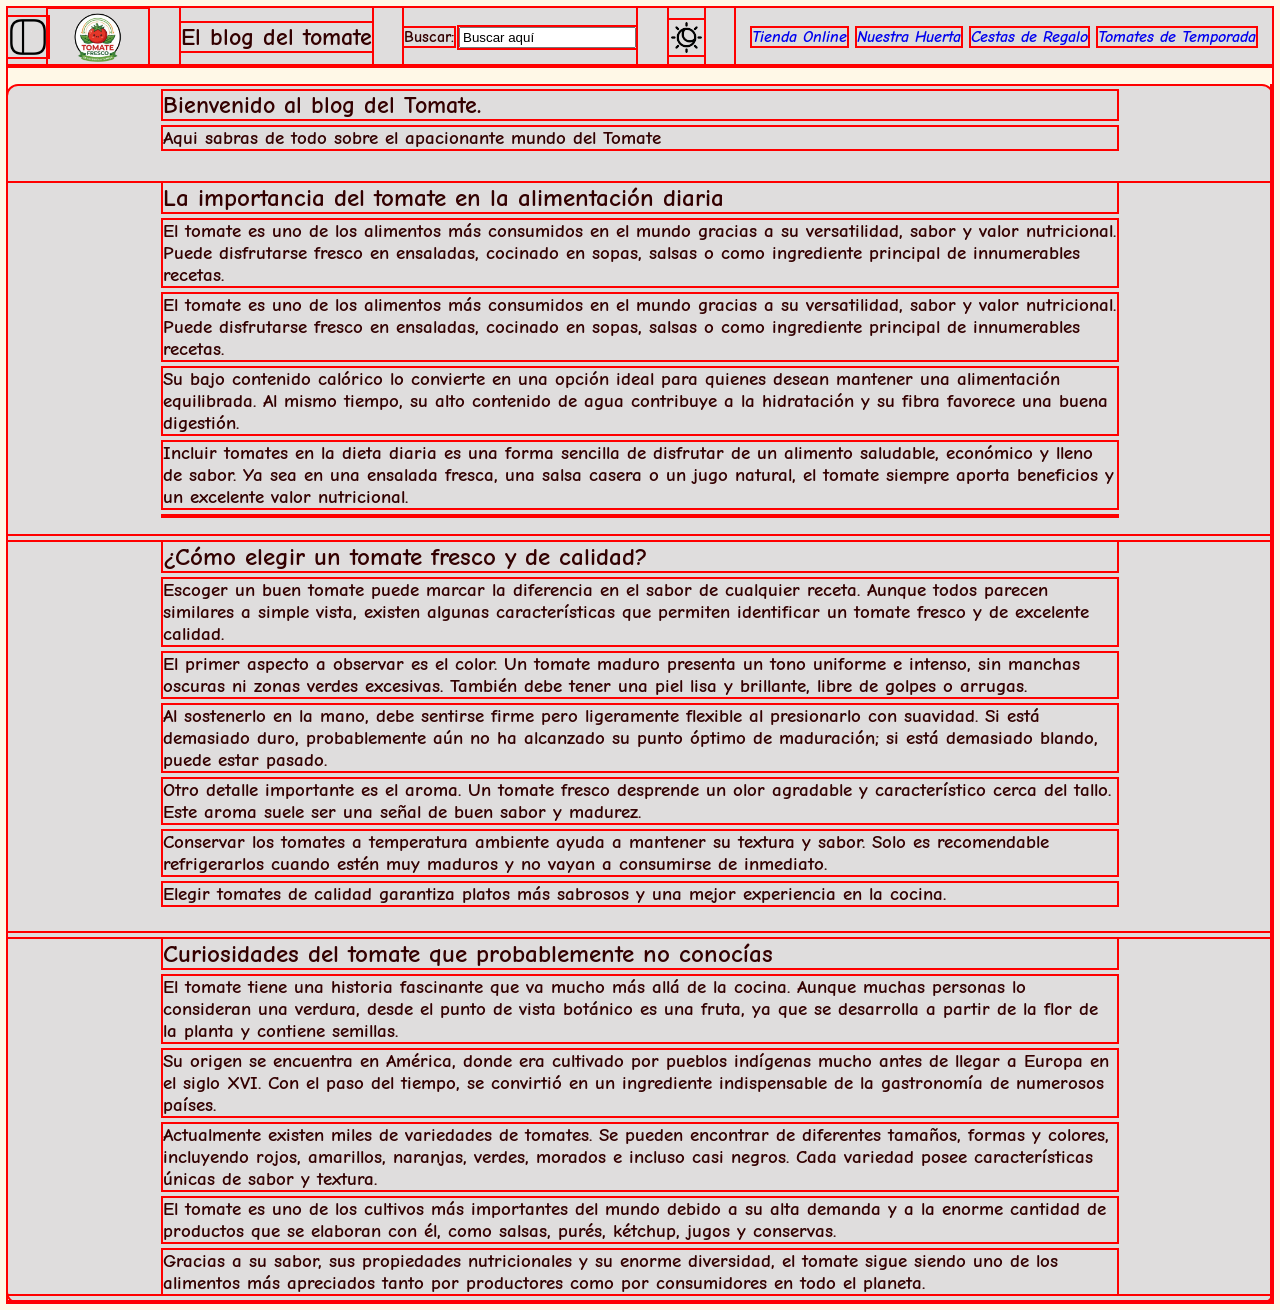
==== blog.html @ a544c846 "version de blog[1] (html, css, js ) y mejoras" ====
<!DOCTYPE html>
<html lang="es">
<head>
    <meta charset="UTF-8">
    <meta name="viewport" content="width=device-width, initial-scale=1.0">
    <title>El Blog del Tomate</title>
    <link rel="stylesheet" href="./css/blog.css">
</head>
<body>
    <Header class="headerBlog">
        
        <div class="box logo">
            <img src="./img/grid.png" alt="" width="40px" style="margin: left 6px; ;" id="OcultarSectionNav">
            <img src="./img/logo.png" alt="Tienda de tomate" style="width: 100px;">
        </div>
        <div class="box">
            <!-- titulo centrado-->
             <h2 class="titleHeader">El blog del tomate</h2>
        </div>
        <div class="box search">
            <label for="search-heard" class="label-search">Buscar:</label>
            <input id="search-heard" type="search" value="Buscar aquí">
        </div>
        <div class="box image">
            <img src="./img/modo-claro.png" alt="" id="modo" width="35px">
        </div>
        <nav class="box enlaces">
            <!-- enlaces de la tienda wed -->
             <a href="./index.html" class="headerEnlaces" target="_blank">
                Tienda Online
             </a>
             <a href="./huerta.html" class="headerEnlaces DOS" target="_blank" style="margin-right: 0px;">
                Nuestra Huerta
             </a>
             <a href="./regalo.html" class="headerEnlaces TRES" target="_blank">
                Cestas de Regalo
             </a>
             <a href="./temporada.html" class="headerEnlaces" target="_blank">
                Tomates de Temporada
             </a>
        </nav>
    </Header>

    <main>
        
        <section class="contenido navegacion">
            <nav class="nav blog">
                <h3>Los blog</h3>
                <a href="" class="EnlacesBlog">La importancia del tomate en la alimentación diaria</a> <br>  
                <a href="" class="EnlacesBlog">¿Cómo elegir un tomate fresco y de calidad?</a><br>
                <a href="" class="EnlacesBlog">Curiosidades del tomate que probablemente no conocías </a><br>
            </nav>
        </section>
        
        <section class="contenido principal">
           <h1>Bienvenido al blog del Tomate.</h1>
           <P>Aqui sabras de todo sobre el apacionante mundo del Tomate </P>
            <br>
            <article class="articulo">
                <h2>La importancia del tomate en la alimentación diaria</h2>
                <p>El tomate es uno de los alimentos más consumidos en el mundo gracias a su versatilidad, sabor y valor nutricional. Puede disfrutarse fresco en ensaladas, cocinado en sopas, salsas o como ingrediente principal de innumerables recetas.</p>
                <p>El tomate es uno de los alimentos más consumidos en el mundo gracias a su versatilidad, sabor y valor nutricional. Puede disfrutarse fresco en ensaladas, cocinado en sopas, salsas o como ingrediente principal de innumerables recetas.</p>
                <p>Su bajo contenido calórico lo convierte en una opción ideal para quienes desean mantener una alimentación equilibrada. Al mismo tiempo, su alto contenido de agua contribuye a la hidratación y su fibra favorece una buena digestión.</p>
                <p>Incluir tomates en la dieta diaria es una forma sencilla de disfrutar de un alimento saludable, económico y lleno de sabor. Ya sea en una ensalada fresca, una salsa casera o un jugo natural, el tomate siempre aporta beneficios y un excelente valor nutricional.</p>
                <p></p>
                <br>
            </article>
            <article class="articulo">
                <h2>¿Cómo elegir un tomate fresco y de calidad?</h2>
                <p>Escoger un buen tomate puede marcar la diferencia en el sabor de cualquier receta. Aunque todos parecen similares a simple vista, existen algunas características que permiten identificar un tomate fresco y de excelente calidad.</p>
                <p>El primer aspecto a observar es el color. Un tomate maduro presenta un tono uniforme e intenso, sin manchas oscuras ni zonas verdes excesivas. También debe tener una piel lisa y brillante, libre de golpes o arrugas.</p>
                <p>Al sostenerlo en la mano, debe sentirse firme pero ligeramente flexible al presionarlo con suavidad. Si está demasiado duro, probablemente aún no ha alcanzado su punto óptimo de maduración; si está demasiado blando, puede estar pasado.</p>
                <p>Otro detalle importante es el aroma. Un tomate fresco desprende un olor agradable y característico cerca del tallo. Este aroma suele ser una señal de buen sabor y madurez.</p>
                <p>Conservar los tomates a temperatura ambiente ayuda a mantener su textura y sabor. Solo es recomendable refrigerarlos cuando estén muy maduros y no vayan a consumirse de inmediato.</p>
                <p>Elegir tomates de calidad garantiza platos más sabrosos y una mejor experiencia en la cocina.</p>
                <br>
            </article>
           <article class="articulo">
            <h2>Curiosidades del tomate que probablemente no conocías</h2>
            <p>El tomate tiene una historia fascinante que va mucho más allá de la cocina. Aunque muchas personas lo consideran una verdura, desde el punto de vista botánico es una fruta, ya que se desarrolla a partir de la flor de la planta y contiene semillas.</p>
            <p>Su origen se encuentra en América, donde era cultivado por pueblos indígenas mucho antes de llegar a Europa en el siglo XVI. Con el paso del tiempo, se convirtió en un ingrediente indispensable de la gastronomía de numerosos países.</p>
            <p>Actualmente existen miles de variedades de tomates. Se pueden encontrar de diferentes tamaños, formas y colores, incluyendo rojos, amarillos, naranjas, verdes, morados e incluso casi negros. Cada variedad posee características únicas de sabor y textura.</p>
            <p>El tomate es uno de los cultivos más importantes del mundo debido a su alta demanda y a la enorme cantidad de productos que se elaboran con él, como salsas, purés, kétchup, jugos y conservas.</p>
            <p>Gracias a su sabor, sus propiedades nutricionales y su enorme diversidad, el tomate sigue siendo uno de los alimentos más apreciados tanto por productores como por consumidores en todo el planeta.</p>
           </article>
        </section>
        <section class="contenido">
            <!-- contenido anterior -->
        </section>
    </main>

    <footer>
        <div class="footer-contenido">
            <!-- logo y frase -->
        </div>
        <div class="footer-contenido">
            <!-- enlaces -->
        </div>
        <div class="footer-contenido">
            <!-- contactos -->
        </div>
        <div class="footer-contenido">
            <!-- redes sociales -->
        </div>
    </footer>

    <script src="./js/blog.js"></script>
</body>
</html>
---- css/blog.css ----
/* Fuente */
@font-face {
    font-family: "Comics-neueONE";
    src: url(../font/ComicNeue-BoldItalic.ttf);
}
@font-face {
    font-family:"Comics-neueTwo" ;
    src: url(../font/ComicNeue-Bold.ttf);
}

/* umiversal */
*{
    outline: 2px solid red;
}
body {
    background-color: #FFF8E7;
    color: #330000;   
    font-family: "Comics-neueTwo";     
}

 /* header */

 .headerBlog{
 display: flex;
 justify-content: space-between;
 background-color:#DFDDDD ;
}

.box.enlaces, .nav{
    display: flex;
    align-items: center;
    padding-left: 16px;
    padding-right: 16px;
}
.headerEnlaces.DOS ,.headerEnlaces.TRES{
    margin:0px 10px ;
}
.box.search{
    display: flex;
    align-items: center;

}
.label-search{
    margin-right: 5px;
}
.box.image{
    display: flex;
    align-items: center;
}
.headerEnlaces, .EnlacesBlog {
    font-family: "Comics-neueONE";
    text-decoration: none;

}
.titleHeader{
        font-size: 1.5em;
        margin: 15px 0px;
}

.box.logo {
    display: flex;
    align-items: center;
}

/* main */
main {
    display: flex;
} 
.nav.blog {
    flex-direction: column;
    margin-top: 21px;
    align-items: baseline;
}
.contenido {
    background:#DFDDDD ;
    border-radius: 10px;
        margin-top: 20px
}
.contenido.principal{
    
}

.contenido.navegacion{
    display: none;
    margin-right: 20px;
}
p {
    font-size: 19px;
    margin:8px 155px ;
}

h2{
    font-size: 25px;
    margin:8px 155px;
}
h1{
    margin: 5px 155px;
}
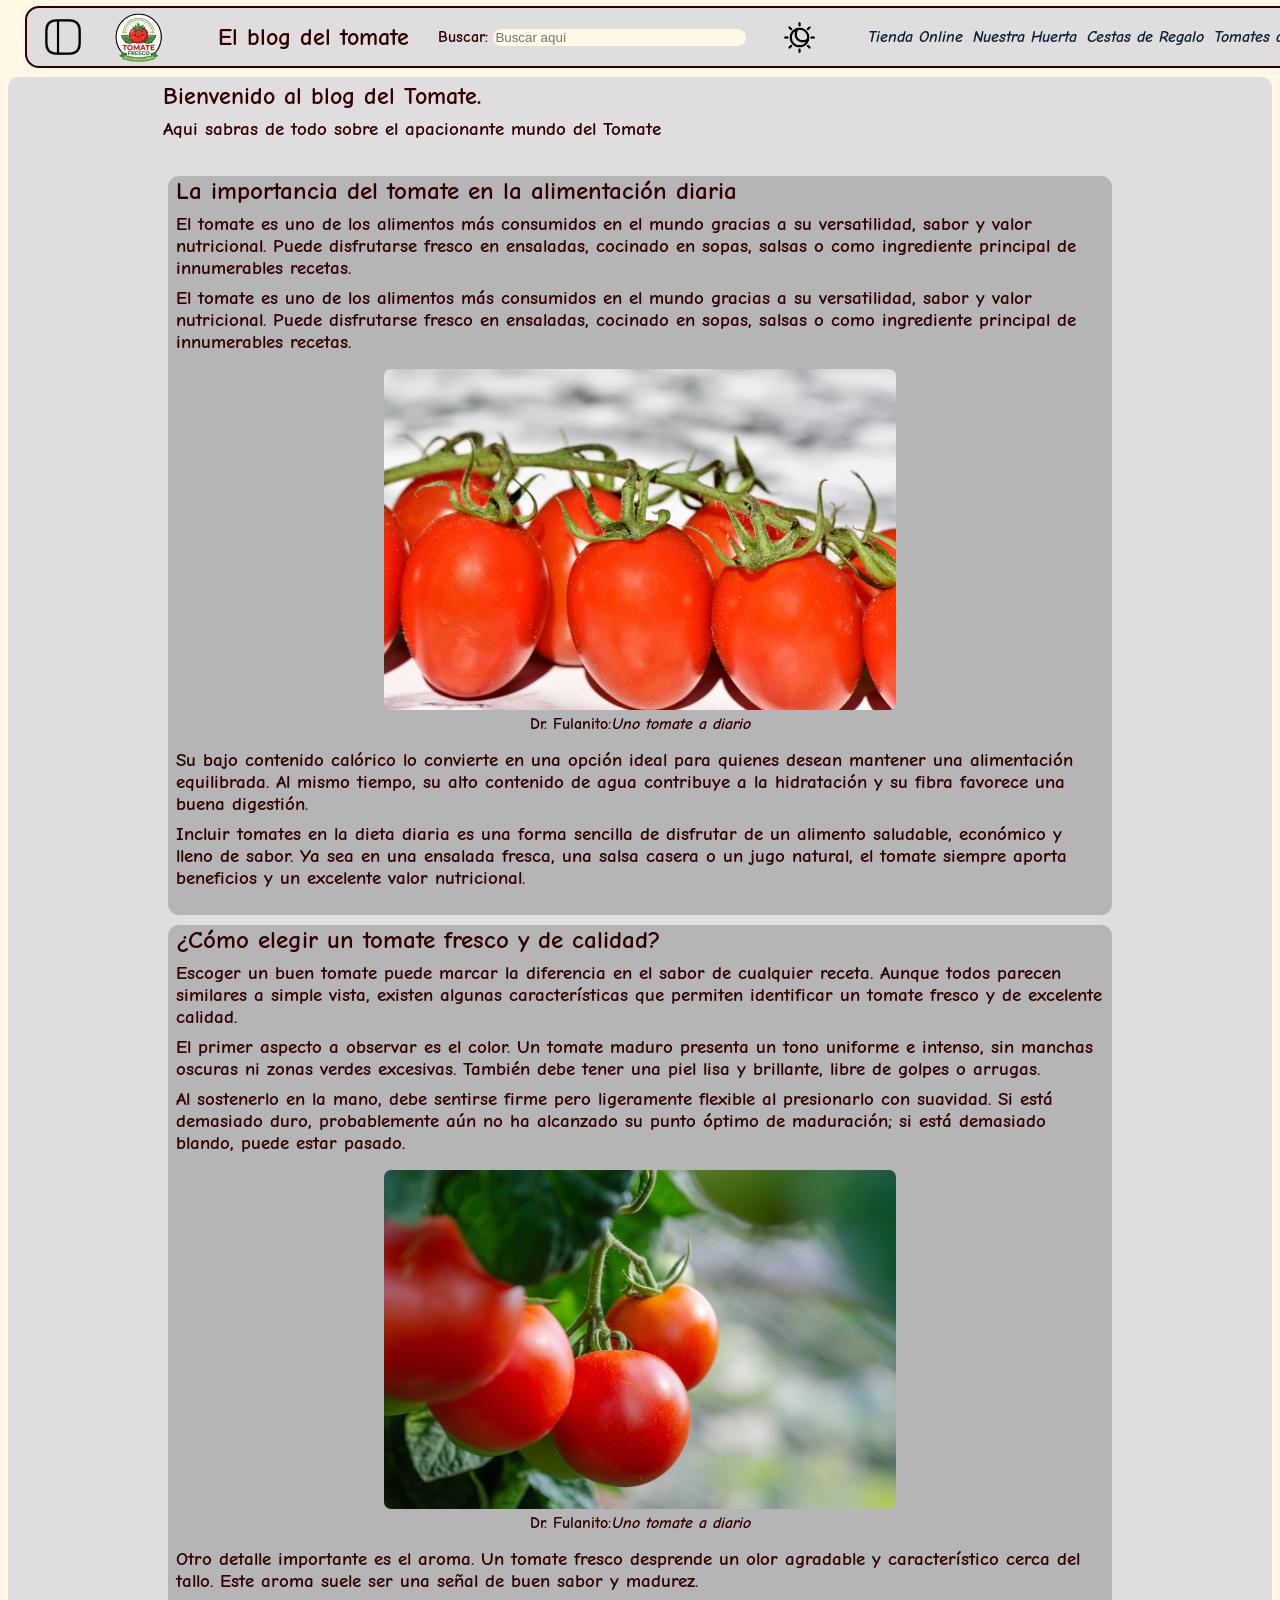
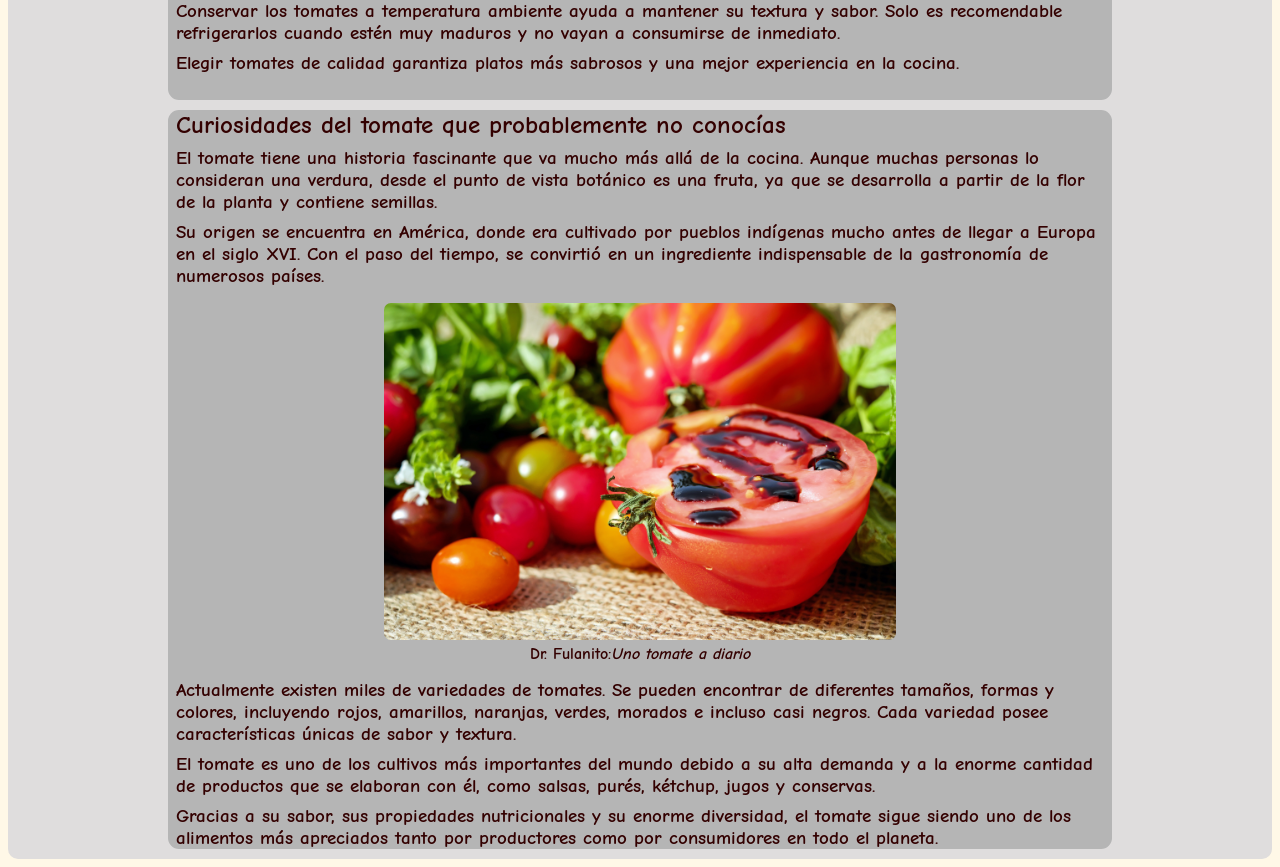
==== commit 4ab04909: "blog[2] modificaciones y mejoras de codigo en modo light y dark y modifique otras cosas en mis archi" ====
--- a/blog.html
+++ b/blog.html
@@ -1,5 +1,5 @@
 <!DOCTYPE html>
-<html lang="es">
+<html lang="es" data-theme="light">
 <head>
     <meta charset="UTF-8">
     <meta name="viewport" content="width=device-width, initial-scale=1.0">
@@ -10,7 +10,11 @@
     <Header class="headerBlog">
         
         <div class="box logo">
-            <img src="./img/grid.png" alt="" width="40px" style="margin: left 6px; ;" id="OcultarSectionNav">
+            
+            <button id="botonOcultarSectionNav">
+                <img src="./img/grid.png" alt="" width="40px" style="margin: left 6px; ;" id="OcultarSectionNav">
+            <img src="./img/grid_blanco.png" alt="" width="40px" style="margin: left 6px; ;" id="OcultarSectionNavWhite">
+            </button>
             <img src="./img/logo.png" alt="Tienda de tomate" style="width: 100px;">
         </div>
         <div class="box">
@@ -19,10 +23,17 @@
         </div>
         <div class="box search">
             <label for="search-heard" class="label-search">Buscar:</label>
-            <input id="search-heard" type="search" value="Buscar aquí">
+            <input list="resultados" id="search-heard" size="30px" type="search" placeholder="Buscar aquí" pattern="[a-z]{1-12}">
+            <datalist id="resultados">
+               <option value="La importancia del tomate en la alimentación diaria"></option>
+               <option value="¿Cómo elegir un tomate fresco y de calidad?"></option>
+              <option value="Curiosidades del tomate que probablemente no conocías"></option>
+            </datalist>
         </div>
         <div class="box image">
-            <img src="./img/modo-claro.png" alt="" id="modo" width="35px">
+        <button aria-label data-theme-toggle>
+            <img src="./img/modo-claro.png" alt="modo claro de la pagina"  width="35px" id="modo-claro">
+            <img src="./img/modo_nocturno_blanco.png" alt="modo claro de la pagina"  width="35px" id="modo-oscuro"></button> 
         </div>
         <nav class="box enlaces">
             <!-- enlaces de la tienda wed -->
@@ -54,35 +65,56 @@
         
         <section class="contenido principal">
            <h1>Bienvenido al blog del Tomate.</h1>
-           <P>Aqui sabras de todo sobre el apacionante mundo del Tomate </P>
+           <P style="margin-left: 155px; margin-right: 155px  ;">Aqui sabras de todo sobre el apacionante mundo del Tomate </P>
             <br>
             <article class="articulo">
+               <div class="Box style">
                 <h2>La importancia del tomate en la alimentación diaria</h2>
                 <p>El tomate es uno de los alimentos más consumidos en el mundo gracias a su versatilidad, sabor y valor nutricional. Puede disfrutarse fresco en ensaladas, cocinado en sopas, salsas o como ingrediente principal de innumerables recetas.</p>
                 <p>El tomate es uno de los alimentos más consumidos en el mundo gracias a su versatilidad, sabor y valor nutricional. Puede disfrutarse fresco en ensaladas, cocinado en sopas, salsas o como ingrediente principal de innumerables recetas.</p>
+                <figure class="MarcoDeImag">
+                    <img class="img-blog" src="./img/Blog.jpg" alt="tomates" >
+                    <figcaption> Dr. Fulanito:<em>Uno tomate a diario</em></figcaption>
+                </figure>
                 <p>Su bajo contenido calórico lo convierte en una opción ideal para quienes desean mantener una alimentación equilibrada. Al mismo tiempo, su alto contenido de agua contribuye a la hidratación y su fibra favorece una buena digestión.</p>
                 <p>Incluir tomates en la dieta diaria es una forma sencilla de disfrutar de un alimento saludable, económico y lleno de sabor. Ya sea en una ensalada fresca, una salsa casera o un jugo natural, el tomate siempre aporta beneficios y un excelente valor nutricional.</p>
                 <p></p>
                 <br>
+               </div>
             </article>
             <article class="articulo">
+              <div class="Box style">
                 <h2>¿Cómo elegir un tomate fresco y de calidad?</h2>
                 <p>Escoger un buen tomate puede marcar la diferencia en el sabor de cualquier receta. Aunque todos parecen similares a simple vista, existen algunas características que permiten identificar un tomate fresco y de excelente calidad.</p>
                 <p>El primer aspecto a observar es el color. Un tomate maduro presenta un tono uniforme e intenso, sin manchas oscuras ni zonas verdes excesivas. También debe tener una piel lisa y brillante, libre de golpes o arrugas.</p>
                 <p>Al sostenerlo en la mano, debe sentirse firme pero ligeramente flexible al presionarlo con suavidad. Si está demasiado duro, probablemente aún no ha alcanzado su punto óptimo de maduración; si está demasiado blando, puede estar pasado.</p>
+                <figure class="MarcoDeImag">
+                    <img class="img-blog" src="./img/Blog2.jpg" alt="tomates" >
+                    <figcaption> Dr. Fulanito:<em>Uno tomate a diario</em></figcaption>
+                </figure>
                 <p>Otro detalle importante es el aroma. Un tomate fresco desprende un olor agradable y característico cerca del tallo. Este aroma suele ser una señal de buen sabor y madurez.</p>
                 <p>Conservar los tomates a temperatura ambiente ayuda a mantener su textura y sabor. Solo es recomendable refrigerarlos cuando estén muy maduros y no vayan a consumirse de inmediato.</p>
                 <p>Elegir tomates de calidad garantiza platos más sabrosos y una mejor experiencia en la cocina.</p>
                 <br>
+              </div> 
             </article>
+
            <article class="articulo">
-            <h2>Curiosidades del tomate que probablemente no conocías</h2>
-            <p>El tomate tiene una historia fascinante que va mucho más allá de la cocina. Aunque muchas personas lo consideran una verdura, desde el punto de vista botánico es una fruta, ya que se desarrolla a partir de la flor de la planta y contiene semillas.</p>
-            <p>Su origen se encuentra en América, donde era cultivado por pueblos indígenas mucho antes de llegar a Europa en el siglo XVI. Con el paso del tiempo, se convirtió en un ingrediente indispensable de la gastronomía de numerosos países.</p>
-            <p>Actualmente existen miles de variedades de tomates. Se pueden encontrar de diferentes tamaños, formas y colores, incluyendo rojos, amarillos, naranjas, verdes, morados e incluso casi negros. Cada variedad posee características únicas de sabor y textura.</p>
-            <p>El tomate es uno de los cultivos más importantes del mundo debido a su alta demanda y a la enorme cantidad de productos que se elaboran con él, como salsas, purés, kétchup, jugos y conservas.</p>
-            <p>Gracias a su sabor, sus propiedades nutricionales y su enorme diversidad, el tomate sigue siendo uno de los alimentos más apreciados tanto por productores como por consumidores en todo el planeta.</p>
-           </article>
+              <div class="Box style">
+                <h2>Curiosidades del tomate que probablemente no conocías</h2>
+                <p>El tomate tiene una historia fascinante que va mucho más allá de la cocina. Aunque muchas personas lo consideran una verdura, desde el punto de vista botánico es una fruta, ya que se desarrolla a partir de la flor de la planta y contiene semillas.</p>
+                <p>Su origen se encuentra en América, donde era cultivado por pueblos indígenas mucho antes de llegar a Europa en el siglo XVI. Con el paso del tiempo, se convirtió en un ingrediente indispensable de la gastronomía de numerosos países.</p>
+
+                <figure class="MarcoDeImag">
+                    <img class="img-blog" src="./img/Blo3.jpg" alt="tomates" >
+                    <figcaption> Dr. Fulanito:<em>Uno tomate a diario</em></figcaption>
+                </figure>
+
+                <p>Actualmente existen miles de variedades de tomates. Se pueden encontrar de diferentes tamaños, formas y colores, incluyendo rojos, amarillos, naranjas, verdes, morados e incluso casi negros. Cada variedad posee características únicas de sabor y textura.</p>
+                <p>El tomate es uno de los cultivos más importantes del mundo debido a su alta demanda y a la enorme cantidad de productos que se elaboran con él, como salsas, purés, kétchup, jugos y conservas.</p>
+                <p>Gracias a su sabor, sus propiedades nutricionales y su enorme diversidad, el tomate sigue siendo uno de los alimentos más apreciados tanto por productores como por consumidores en todo el planeta.</p>
+             </div>
+            </article>
         </section>
         <section class="contenido">
             <!-- contenido anterior -->
--- a/css/blog.css
+++ b/css/blog.css
@@ -8,13 +8,57 @@
     src: url(../font/ComicNeue-Bold.ttf);
 }
 
+
+/* ==========================================================
+   VARIABLES CSS PARA EL SISTEMA DE TEMAS (LIGHT / DARK)
+
+   El atributo data-theme se agrega al elemento <html> desde
+   JavaScript. Dependiendo de su valor ("light" o "dark"),
+   estas variables cambian automáticamente los colores de
+   toda la aplicación sin modificar cada regla CSS.
+
+   Ejemplo:
+   <html data-theme="light">
+   <html data-theme="dark">
+========================================================== */
+
+
+/* ==========================================================
+   TEMA CLARO
+   Se aplicará cuando:
+   <html data-theme="light">
+========================================================== */
+
+/* Variables globales del tema
+
+--fondoBody       → Fondo principal del sitio.
+--fondoContenido  → Fondo del contenedor principal.
+--fondoArticulo   → Fondo de tarjetas, artículos o secciones.
+--textoColor      → Color predeterminado del texto.
+--colorEnlaces    → Color de enlaces y elementos interactivos.
+*/
+[data-theme= "light" ] {
+    --fondoBody: #FFF8E7;
+    --fondoContenido: #DFDDDD ;
+    --fondoArticulo : hsl(0, 0%, 71%);
+    --textoColor: #330000;
+    --colorEnlaces:#092039;
+}
+[data-theme= "dark"]{
+    --fondoBody: #121212;
+    --fondoContenido: #330000 ;
+    --fondoArticulo :#5A2A2A;
+    --textoColor:#DFDDDD ;
+    --colorEnlaces:#B8D9FF;
+}
 /* umiversal */
 *{
-    outline: 2px solid red;
+    /* outline: 2px solid red; */
 }
 body {
-    background-color: #FFF8E7;
-    color: #330000;   
+    /* background-color:; */
+    background-color: var(--fondoBody);
+    color: var(--textoColor);   
     font-family: "Comics-neueTwo";     
 }
 
@@ -23,7 +67,13 @@
  .headerBlog{
  display: flex;
  justify-content: space-between;
- background-color:#DFDDDD ;
+ background-color:var(--fondoContenido);
+    position: fixed;
+    margin: 0px 19px;
+    padding: 0px 10px;
+    width: 1350.83px;
+    border-radius: 12px;
+    outline:2px solid var(--textoColor)
 }
 
 .box.enlaces, .nav{
@@ -31,6 +81,7 @@
     align-items: center;
     padding-left: 16px;
     padding-right: 16px;
+    color: var(--textoColor);
 }
 .headerEnlaces.DOS ,.headerEnlaces.TRES{
     margin:0px 10px ;
@@ -40,6 +91,22 @@
     align-items: center;
 
 }
+
+#search-heard {
+  border-radius: 1pc;
+    background: var(--fondoBody);
+    border: 0pc;
+    color:var(--textoColor);
+    &:hove {
+        border-color: var(--textoColor);
+        
+    }
+}
+.opcion{
+    background-color: var(--fondoBody);
+}
+
+
 .label-search{
     margin-right: 5px;
 }
@@ -50,8 +117,9 @@
 .headerEnlaces, .EnlacesBlog {
     font-family: "Comics-neueONE";
     text-decoration: none;
-
-}
+    color: var(--colorEnlaces);
+}
+
 .titleHeader{
         font-size: 1.5em;
         margin: 15px 0px;
@@ -62,19 +130,120 @@
     align-items: center;
 }
 
+
+
+[data-theme-toggle]{
+    display: flex;
+    align-items: center;
+    background: var(--fondoContenido);
+    border-radius: 28px;
+    border: 3px;
+    cursor: pointer;
+    &:hover {
+        transform: scale(1.15);
+        background-color: var(--fondoBody);
+        transition: 0.5s;
+    }
+     #modo-oscuro{
+    display: none;
+}
+    #modo-claro{
+        display: inline;
+    }
+
+}
+
+/* ==========================================================
+   CONTROL DE VISIBILIDAD DE ELEMENTOS DEL CAMBIO DE TEMA
+
+   Dependiendo del valor del atributo data-theme en el elemento
+   <html>, se muestran u ocultan elementos relacionados con
+   el cambio entre modo claro y modo oscuro.
+
+   Ejemplo:
+   <html data-theme="dark">
+
+   En modo oscuro:
+   - Se muestra el botón para cambiar al modo claro.
+   - Se ocultan elementos exclusivos del modo claro.
+========================================================== */
+/* ==========================================================
+   CONFIGURACIÓN PARA EL TEMA OSCURO
+
+   Cuando el sitio está en modo oscuro:
+   <html data-theme="dark">
+
+   Se muestran:
+   - #modo-oscuro
+   - #OcultarSectionNavWhite
+
+   Estos elementos pueden representar iconos o botones
+   relacionados con la apariencia oscura.
+========================================================== */
+[data-theme= "dark"] #modo-oscuro, [data-theme="dark"] #OcultarSectionNavWhite{
+    
+    /* Hace visible el elemento en modo oscuro */
+    display: inline;
+}
+
+/* ==========================================================
+   ELEMENTOS OCULTOS EN EL TEMA OSCURO
+
+   Cuando el sitio está en modo oscuro:
+   <html data-theme="dark">
+
+   Se ocultan:
+   - #modo-claro
+   - #OcultarSectionNav
+
+   Evita mostrar elementos que pertenecen al tema claro
+   cuando el usuario ya está utilizando el tema oscuro.
+========================================================== */
+[data-theme= "dark"] #modo-claro, [data-theme= "dark"] #OcultarSectionNav {
+    /* Oculta el elemento de la interfaz */
+    display: none;
+}
+#botonOcultarSectionNav{
+  background-color: var(--fondoContenido);  
+  border: 3px;  
+  cursor: pointer;
+  border-radius: 5px;
+  display: flex;
+    align-items: center;
+}
+
+#botonOcultarSectionNav:hover {
+    background-color: var(--fondoBody);
+    transition: 0.5s;
+    transform: scale(1.15);
+}
+
+#OcultarSectionNavWhite{
+    display: none;
+}
+
+
 /* main */
 main {
     display: flex;
+    
 } 
 .nav.blog {
     flex-direction: column;
     margin-top: 21px;
     align-items: baseline;
 }
+
+.EnlacesBlog:hover, .headerEnlaces:hover{
+    text-decoration:underline 0.15em var(--textoColor);
+    transform: scale(1.15);
+    transition: text-decoration-color 300ms ease;
+ 
+}
 .contenido {
-    background:#DFDDDD ;
+    background:var(--fondoContenido);
     border-radius: 10px;
-        margin-top: 20px
+        margin-top: 69px
 }
 .contenido.principal{
     
@@ -83,16 +252,36 @@
 .contenido.navegacion{
     display: none;
     margin-right: 20px;
+    transition: 0.5;
 }
 p {
     font-size: 19px;
-    margin:8px 155px ;
+    margin:8px ;
 }
 
 h2{
     font-size: 25px;
-    margin:8px 155px;
+    margin:8px ;
 }
 h1{
     margin: 5px 155px;
+}
+.Box.style{
+        background: var(--fondoArticulo);
+        margin: 10px 160px;
+    border-radius: 11px;
+}
+.MarcoDeImag{
+    display: flex;
+    flex-direction: column;
+    align-items: center;
+}
+
+.img-blog{
+    border-radius: 7px;
+    width: 512px;
+
+}
+figcaption{
+    margin-top: 5px;
 }
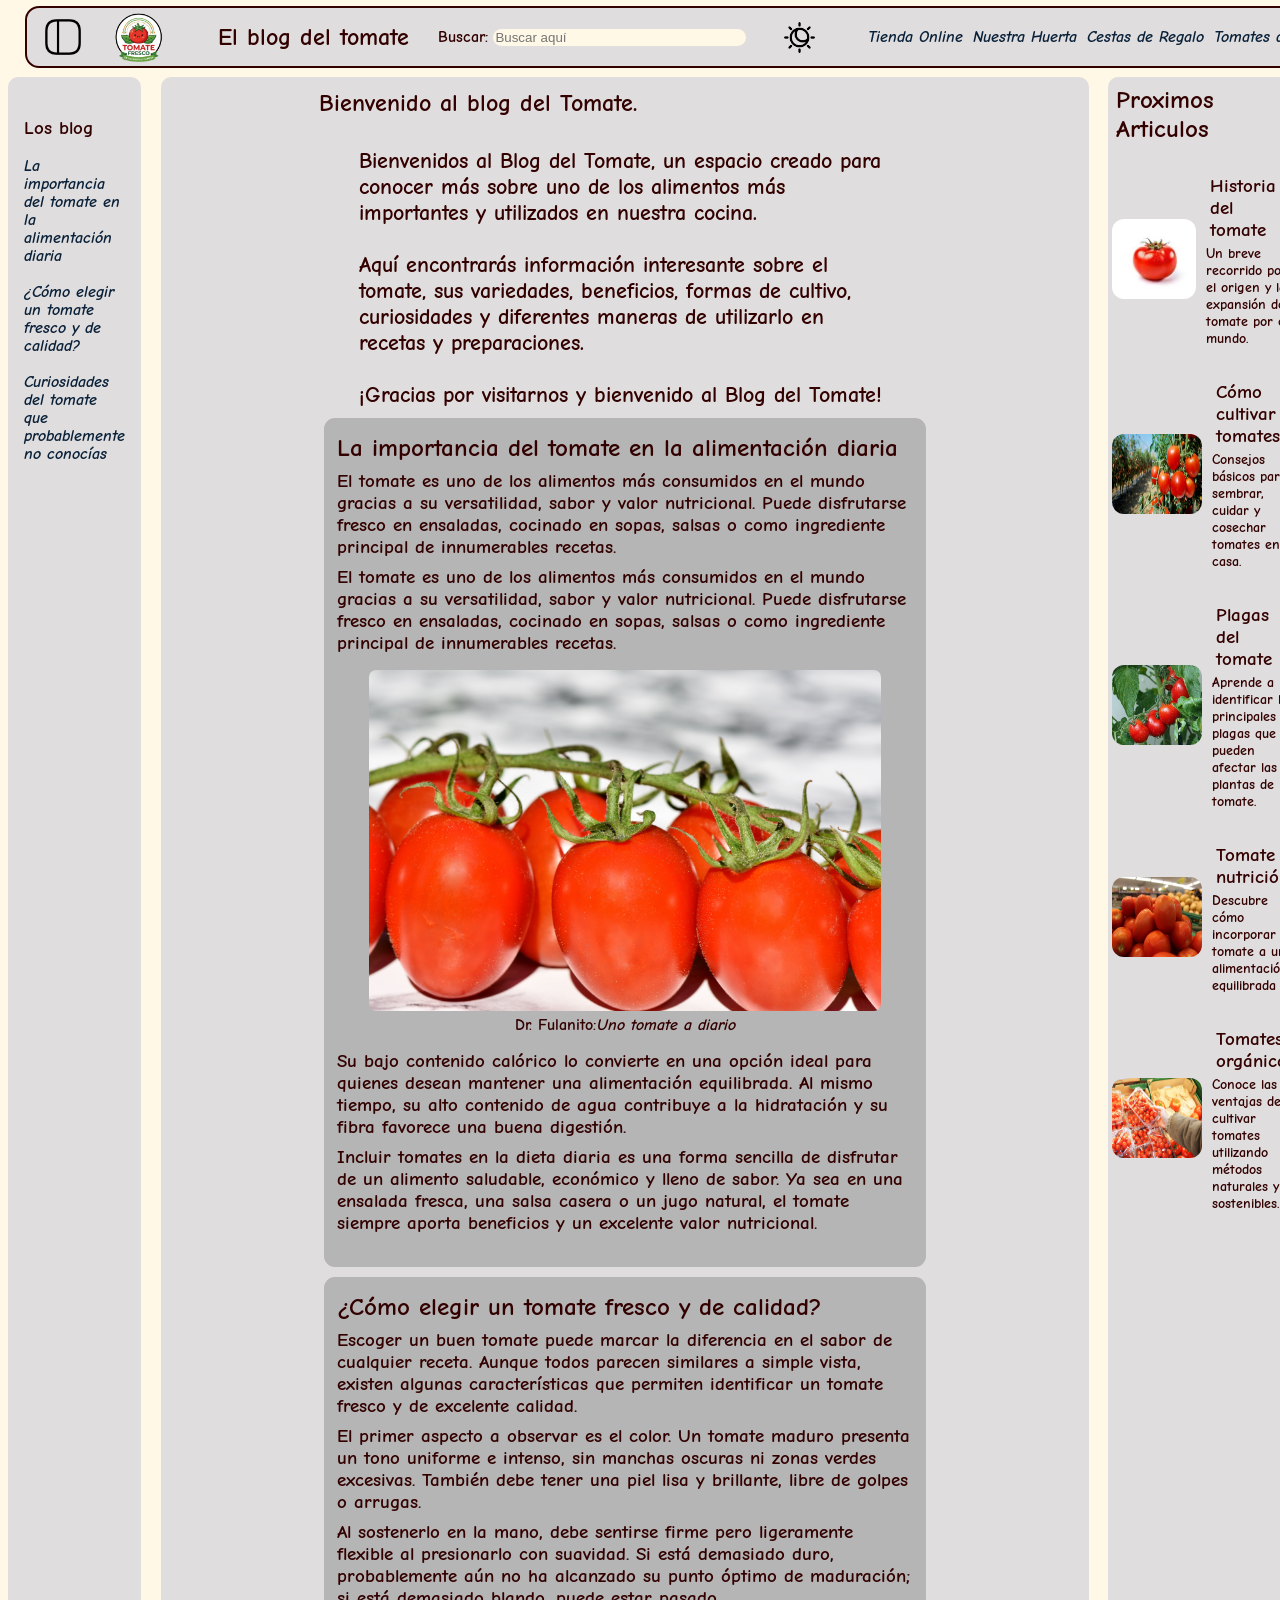
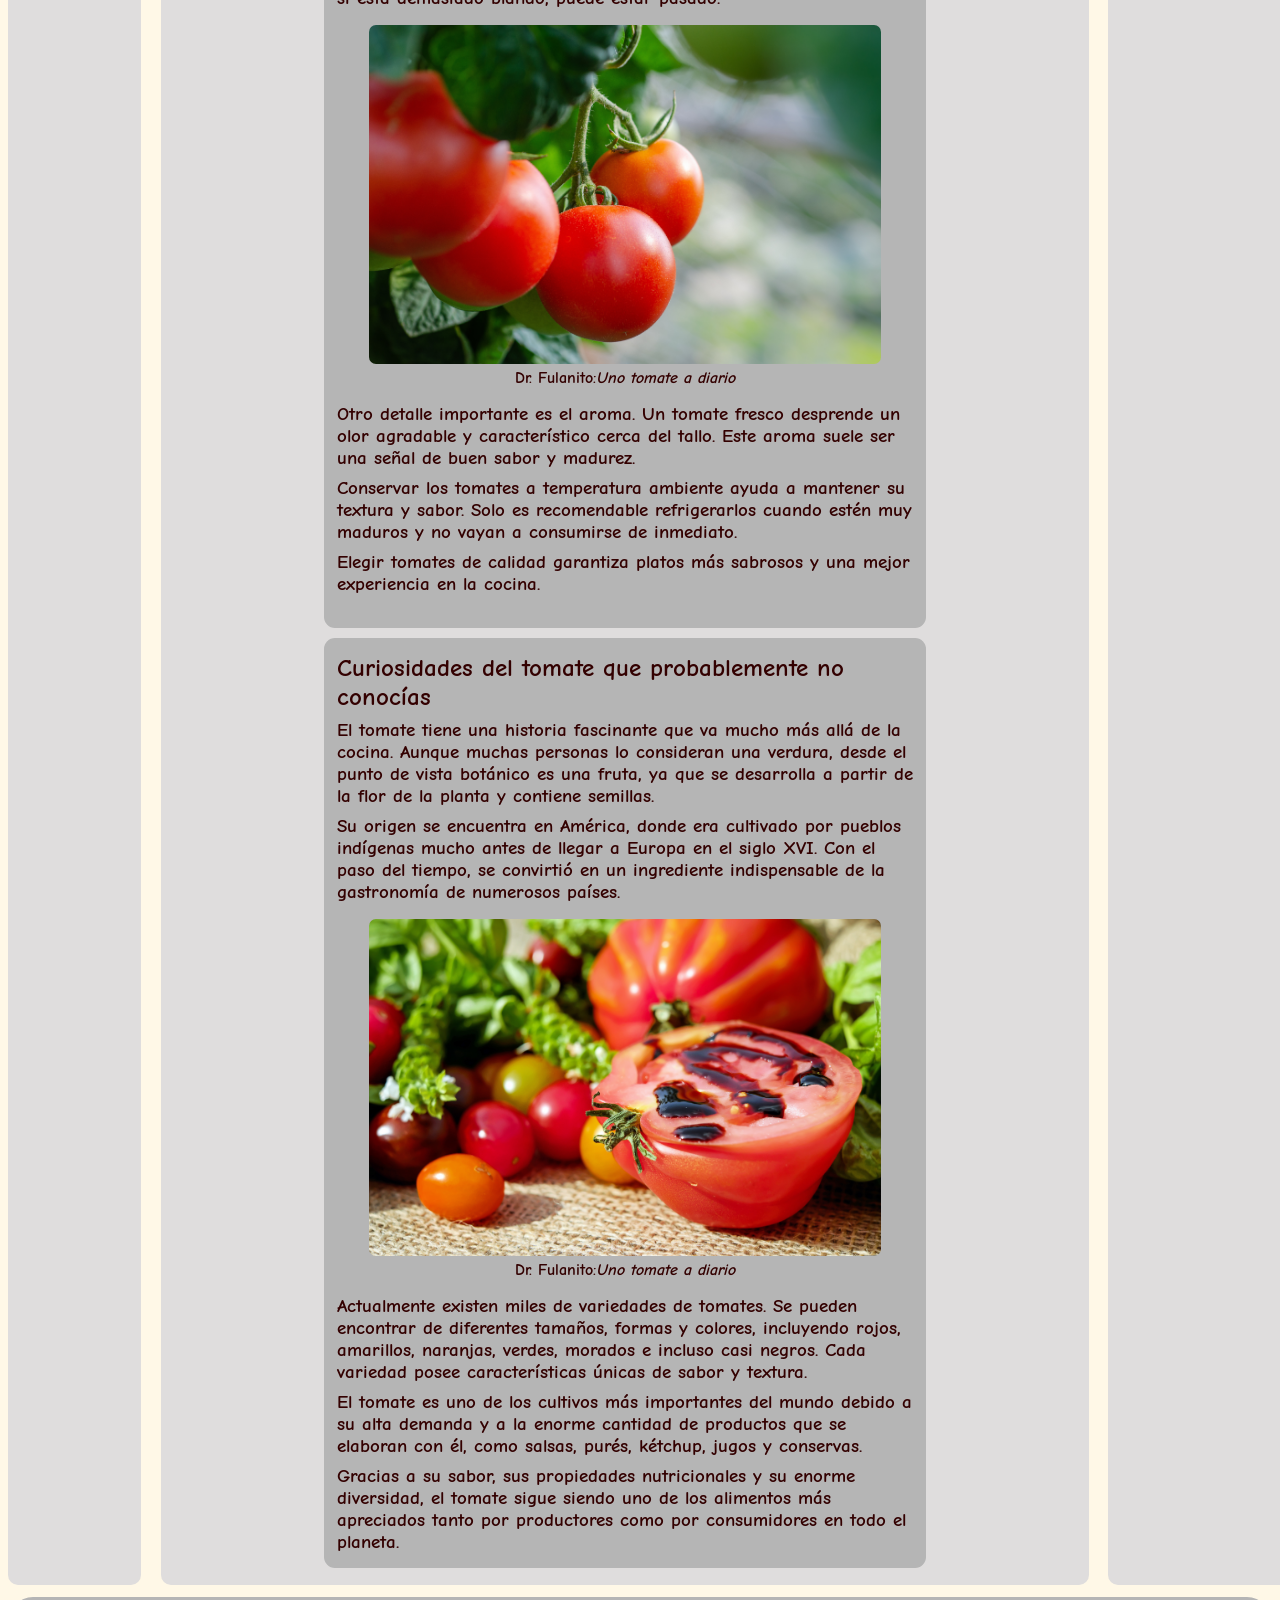
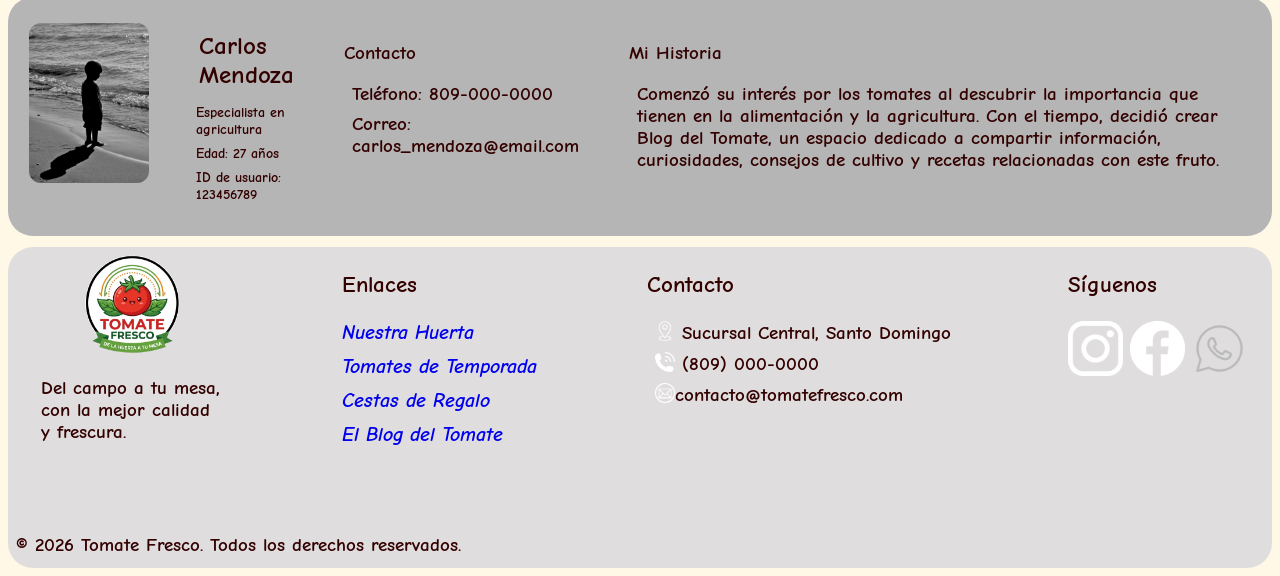
==== commit 658a283d: "Mejoras de proyecto." ====
--- a/blog.html
+++ b/blog.html
@@ -7,7 +7,7 @@
     <link rel="stylesheet" href="./css/blog.css">
 </head>
 <body>
-    <Header class="headerBlog">
+    <header class="headerBlog">
         
         <div class="box logo">
             
@@ -23,12 +23,8 @@
         </div>
         <div class="box search">
             <label for="search-heard" class="label-search">Buscar:</label>
-            <input list="resultados" id="search-heard" size="30px" type="search" placeholder="Buscar aquí" pattern="[a-z]{1-12}">
-            <datalist id="resultados">
-               <option value="La importancia del tomate en la alimentación diaria"></option>
-               <option value="¿Cómo elegir un tomate fresco y de calidad?"></option>
-              <option value="Curiosidades del tomate que probablemente no conocías"></option>
-            </datalist>
+            <input id="search-heard" size="30px" type="search" placeholder="Buscar aquí">
+           
         </div>
         <div class="box image">
         <button aria-label data-theme-toggle>
@@ -50,26 +46,39 @@
                 Tomates de Temporada
              </a>
         </nav>
-    </Header>
+    </header>
 
     <main>
         
         <section class="contenido navegacion">
             <nav class="nav blog">
                 <h3>Los blog</h3>
-                <a href="" class="EnlacesBlog">La importancia del tomate en la alimentación diaria</a> <br>  
-                <a href="" class="EnlacesBlog">¿Cómo elegir un tomate fresco y de calidad?</a><br>
-                <a href="" class="EnlacesBlog">Curiosidades del tomate que probablemente no conocías </a><br>
+                <a href="#articuloUNO" class="EnlacesBlog">La importancia del tomate en la alimentación diaria</a> <br>  
+                <a href="#articuloDOS" class="EnlacesBlog">¿Cómo elegir un tomate fresco y de calidad?</a><br>
+                <a href="#articuloTRES" class="EnlacesBlog">Curiosidades del tomate que probablemente no conocías </a><br>
             </nav>
         </section>
         
         <section class="contenido principal">
-           <h1>Bienvenido al blog del Tomate.</h1>
-           <P style="margin-left: 155px; margin-right: 155px  ;">Aqui sabras de todo sobre el apacionante mundo del Tomate </P>
-            <br>
+            <div class="presentacionBlog">
+              <span  class="texto principal">
+                <h1>Bienvenido al blog del Tomate.</h1>
+                <br>
+                
+                <p class="primerTexto">Bienvenidos al Blog del Tomate, un espacio creado para conocer más sobre uno de los alimentos más importantes y utilizados en nuestra cocina.
+                <br>
+                <br>
+                Aquí encontrarás información interesante sobre el tomate, sus variedades, beneficios, formas de cultivo, curiosidades y diferentes maneras de utilizarlo en recetas y preparaciones.
+                <br>
+                <br>
+                 <strong>¡Gracias por visitarnos y bienvenido al Blog del Tomate! </strong> 
+                            <br>
+              </span>              
+            </div>        
+
             <article class="articulo">
                <div class="Box style">
-                <h2>La importancia del tomate en la alimentación diaria</h2>
+                <h2 id="articuloUNO" class="tituloArticulo">La importancia del tomate en la alimentación diaria</h2>
                 <p>El tomate es uno de los alimentos más consumidos en el mundo gracias a su versatilidad, sabor y valor nutricional. Puede disfrutarse fresco en ensaladas, cocinado en sopas, salsas o como ingrediente principal de innumerables recetas.</p>
                 <p>El tomate es uno de los alimentos más consumidos en el mundo gracias a su versatilidad, sabor y valor nutricional. Puede disfrutarse fresco en ensaladas, cocinado en sopas, salsas o como ingrediente principal de innumerables recetas.</p>
                 <figure class="MarcoDeImag">
@@ -82,9 +91,9 @@
                 <br>
                </div>
             </article>
-            <article class="articulo">
+            <article class="articulo Uno">
               <div class="Box style">
-                <h2>¿Cómo elegir un tomate fresco y de calidad?</h2>
+                <h2 id="articuloDOS" class="tituloArticulo">¿Cómo elegir un tomate fresco y de calidad?</h2>
                 <p>Escoger un buen tomate puede marcar la diferencia en el sabor de cualquier receta. Aunque todos parecen similares a simple vista, existen algunas características que permiten identificar un tomate fresco y de excelente calidad.</p>
                 <p>El primer aspecto a observar es el color. Un tomate maduro presenta un tono uniforme e intenso, sin manchas oscuras ni zonas verdes excesivas. También debe tener una piel lisa y brillante, libre de golpes o arrugas.</p>
                 <p>Al sostenerlo en la mano, debe sentirse firme pero ligeramente flexible al presionarlo con suavidad. Si está demasiado duro, probablemente aún no ha alcanzado su punto óptimo de maduración; si está demasiado blando, puede estar pasado.</p>
@@ -99,9 +108,9 @@
               </div> 
             </article>
 
-           <article class="articulo">
+           <article class="articulo DOS">
               <div class="Box style">
-                <h2>Curiosidades del tomate que probablemente no conocías</h2>
+                <h2 id="articuloTRES" class="tituloArticulo">Curiosidades del tomate que probablemente no conocías</h2>
                 <p>El tomate tiene una historia fascinante que va mucho más allá de la cocina. Aunque muchas personas lo consideran una verdura, desde el punto de vista botánico es una fruta, ya que se desarrolla a partir de la flor de la planta y contiene semillas.</p>
                 <p>Su origen se encuentra en América, donde era cultivado por pueblos indígenas mucho antes de llegar a Europa en el siglo XVI. Con el paso del tiempo, se convirtió en un ingrediente indispensable de la gastronomía de numerosos países.</p>
 
@@ -116,23 +125,51 @@
              </div>
             </article>
         </section>
-        <section class="contenido">
-            <!-- contenido anterior -->
+        <section class="contenido proximo">
+            <h2>Proximos Articulos</h2>
         </section>
     </main>
-
+     <div class="autoria">
+        
+     </div>
     <footer>
-        <div class="footer-contenido">
-            <!-- logo y frase -->
+        <div class="footer-columna">
+                
+            <div class="columnaFooter foto" >
+                <img src="./img/logo.png" alt="Tienda de tomate" width="200px">
+                <p style="margin-top: 13px ;"> Del campo a tu mesa,<br> con la mejor calidad <br> 
+                    y frescura.</p>
+            </div>
+            <div class="columnaFooter">
+                <h3>Enlaces</h3> 
+                <div class="footer-enlaces">
+                    <a class="enlaces"  href="./huerta.html">Nuestra Huerta</a> 
+                    <a class="enlaces"  href="./temporada.html">Tomates de Temporada</a> 
+                    <a class="enlaces" href="./regalo.html">Cestas de Regalo</a>
+                    <a class="enlaces"  href="./blog.html">El Blog del Tomate</a>  
+                </div>
+            
+            </div>
+            <div class="columnaFooter">
+                <h3>Contacto</h3>
+                <p><img class="iconofooter" src="img/ubicacion_blanco.png" alt="ubicación"> Sucursal Central, Santo Domingo</p>
+                <p><img class="iconofooter" src="img/telefono_blanco.png" alt="telefono"> (809) 000-0000</p>
+                <p><img class="iconofooter" src="img/correo_blanco.png" alt="correo electronico">contacto@tomatefresco.com</p>
+            </div>
+            <div class="columnaFooter" style="margin-right: 25px ;">
+                
+                <h3>Síguenos</h3>
+                <div class="footer-redes">
+                    <a href="#"><img src="./img/instagram_blanco.png" alt="Instagram" width="55px"></a>
+                    <a href="#"><img src="./img/facebook_blanco.png" alt="Facebook" width="55px"></a>
+                    <a href="#"><img src="img/WhatsApp_blanco.png" alt="WhatsApp" width="55px"></a>
+                </div>
+                
+            </div>
+        
         </div>
-        <div class="footer-contenido">
-            <!-- enlaces -->
-        </div>
-        <div class="footer-contenido">
-            <!-- contactos -->
-        </div>
-        <div class="footer-contenido">
-            <!-- redes sociales -->
+        <div class="footer-copy">
+            <p style="margin-top: 12px; margin-bottom: 12px;" >&copy; 2026 Tomate Fresco. Todos los derechos reservados.</p>
         </div>
     </footer>
 
--- a/css/blog.css
+++ b/css/blog.css
@@ -243,16 +243,18 @@
 .contenido {
     background:var(--fondoContenido);
     border-radius: 10px;
-        margin-top: 69px
-}
+        margin-top: 69px;
+     
+        
+}
+
 .contenido.principal{
-    
-}
-
+    padding: 7px 3px;
+}
 .contenido.navegacion{
-    display: none;
+   
     margin-right: 20px;
-    transition: 0.5;
+    
 }
 p {
     font-size: 19px;
@@ -270,6 +272,7 @@
         background: var(--fondoArticulo);
         margin: 10px 160px;
     border-radius: 11px;
+        padding: 7px 5px
 }
 .MarcoDeImag{
     display: flex;
@@ -284,4 +287,298 @@
 }
 figcaption{
     margin-top: 5px;
-}+}
+.contenido.proximo {
+    margin-left: 19px;
+    display: flex;
+    flex-direction: column;
+    justify-content:normal;
+}
+.imag.proximo {
+    width: 90px;
+    height: 5pc;
+    border-radius: 12px;
+}
+
+.boxProximo div {
+    display: flex;
+    align-items: center;
+    margin-top: 10px;
+    margin-left: 4px;
+
+}
+.primerTexto{
+        margin-left: 195px;
+    margin-right: 195px;
+    font-size: 22px;
+}
+
+.proximo.text {
+    display: flex;
+    flex-direction: column;
+    align-items:flex-start;
+    margin-left: 10px;
+    margin-right: 5px;
+}
+
+.titulo.proximo{
+        margin: 4px;
+        
+}
+.descripcion.proximo {
+    margin: 0px;
+    font-size: 90%;
+}
+
+.boxProximo :hover{
+    background: var(--fondoArticulo);
+    transition: 1.0s;
+    border-radius: 15px;
+}
+/* autor */
+.autoria{
+        display: flex;
+    background: var(--fondoArticulo);
+    border-radius: 25px; 
+    margin-top: 12px;
+}
+.imag-autor {
+    width: 120px;
+    border-radius: 12px;
+}
+.autor {
+    margin: 1pc 1pc;
+    padding: 10px 5px ;
+}
+
+
+.autor.persona{
+    display: flex;
+    flex-direction: column;
+}
+.autor.persona p {
+    font-size: 14px;
+    padding-right: 11px;
+    margin: 7px 5px;
+}
+/* footer */
+
+footer{
+    display: flex;
+    background-color: var(--fondoContenido);
+    color: var(--textoColor);
+    font-size: 20px;
+    flex-direction: column;
+     border-radius: 25px ; margin-top: 11px;
+}
+.footer-columna{
+    
+   
+     font-family:"Comics-neueTwo";
+     padding-bottom: 65px;
+    display: flex;
+    justify-content: space-between;
+}
+
+.footer-enlaces{
+    display: flex;
+    flex-direction: column;
+    
+} 
+
+.footer-enlaces .enlaces {
+    margin-bottom: 11px;
+    text-decoration: none;
+    font-family:"Comics-neueONE";
+}
+.footer-enlaces:hover{
+    transform: scale(1.15);
+    text-decoration: underline red;
+}
+
+.footer-enlaces {
+    color:var(--textoColor);
+}
+
+.footer-enlaces{ 
+    color:white ;
+}
+.iconofooter{
+    width: 20px;
+    margin-bottom:-2px;
+}
+.columnaFooter.foto{
+    margin-left:25px;
+}
+/* medias queries */
+
+
+
+@media (min-width:321px) and (max-width: 470px) {
+    main {
+        display: flex;
+        flex-direction: column;
+            width: 449px;
+    }
+    h1 {
+    margin: 8px 10px;
+}
+ .contenido { 
+    margin-top: 24px;
+ } 
+ .contenido.navegacion {
+    margin-right: 0px;
+    margin-top: 71px;}
+    .Box.style {
+    margin:16px 21px ;
+    border-radius: 11px;
+    }
+    .contenido.proximo{
+            margin-left: 0px;
+    }
+    .img-blog {
+    border-radius: 7px;
+    width: 338px;}
+    .footer-columna{
+            display: flex;
+    flex-direction: column;
+    align-items: flex-start;
+        margin-left: 11px;
+        margin-right: 11px;
+    }
+    .columnaFooter.foto{
+       margin-left: 0px;
+    display: flex;
+    align-items: center;
+    margin-top: 19px;
+}
+    
+    .footer-enlaces{
+        
+    display: flex;
+    flex-direction: row;
+        }
+    .footer-enlaces .enlaces {
+    margin-bottom: 11px;
+    text-decoration: none;
+    font-family: "Comics-neueONE";
+    font-size: 17px;}
+
+    footer{
+    width: 449px;
+    }
+    .primerTexto{
+    margin-left: 14px;
+    margin-right: 6px;
+    font-size: 20px;
+    }
+    #botonOcultarSectionNav{
+        display: none;
+    }
+    .headerBlog{
+        width: 449px;
+        margin: 0px -3px;
+        padding: 0px 3px;
+        justify-content: space-evenly;
+        position: static;
+    }
+    .box.search{
+        display: none;
+    }
+    .box.enlaces{
+        display: none;
+    }
+    .nav.blog{
+    margin-top: -5px;
+    }
+    .contenido.navegacion{
+        margin-top: 19px;
+
+    }
+
+} 
+
+@media (min-width: 471px) and (max-width: 480px){
+    main {
+        display: flex;
+        flex-direction: column;
+            width: 465px;
+    }
+    h1 {
+    margin: 8px 10px;
+}
+ .contenido { 
+    margin-top: 24px;
+ } 
+ .contenido.navegacion {
+    margin-right: 0px;
+    margin-top: 71px;}
+    .Box.style {
+    margin:16px 21px ;
+    border-radius: 11px;
+    }
+    .contenido.proximo{
+            margin-left: 0px;
+    }
+    .img-blog {
+    border-radius: 7px;
+    width: 338px;}
+    .footer-columna{
+            display: flex;
+    flex-direction: column;
+    align-items: flex-start;
+        margin-left: 11px;
+        margin-right: 11px;
+    }
+    .columnaFooter.foto{
+       margin-left: 0px;
+    display: flex;
+    align-items: center;
+    margin-top: 19px;
+}
+    
+    .footer-enlaces{
+        
+    display: flex;
+    flex-direction: row;
+        }
+    .footer-enlaces .enlaces {
+    margin-bottom: 11px;
+    text-decoration: none;
+    font-family: "Comics-neueONE";
+    font-size: 17px;}
+
+    footer{
+    width: 465px;
+    }
+    .primerTexto{
+    margin-left: 14px;
+    margin-right: 6px;
+    font-size: 20px;
+    }
+    #botonOcultarSectionNav{
+        display: none;
+    }
+    .headerBlog{
+        width: 465px;
+        margin: 0px -3px;
+        padding: 0px 3px;
+        justify-content: space-evenly;
+        position: static;
+    }
+    .box.search{
+        display: none;
+    }
+    .box.enlaces{
+        display: none;
+    }
+    .nav.blog{
+    margin-top: -5px;
+    }
+    .contenido.navegacion{
+        margin-top: 19px;
+
+    }
+    
+}
+    
